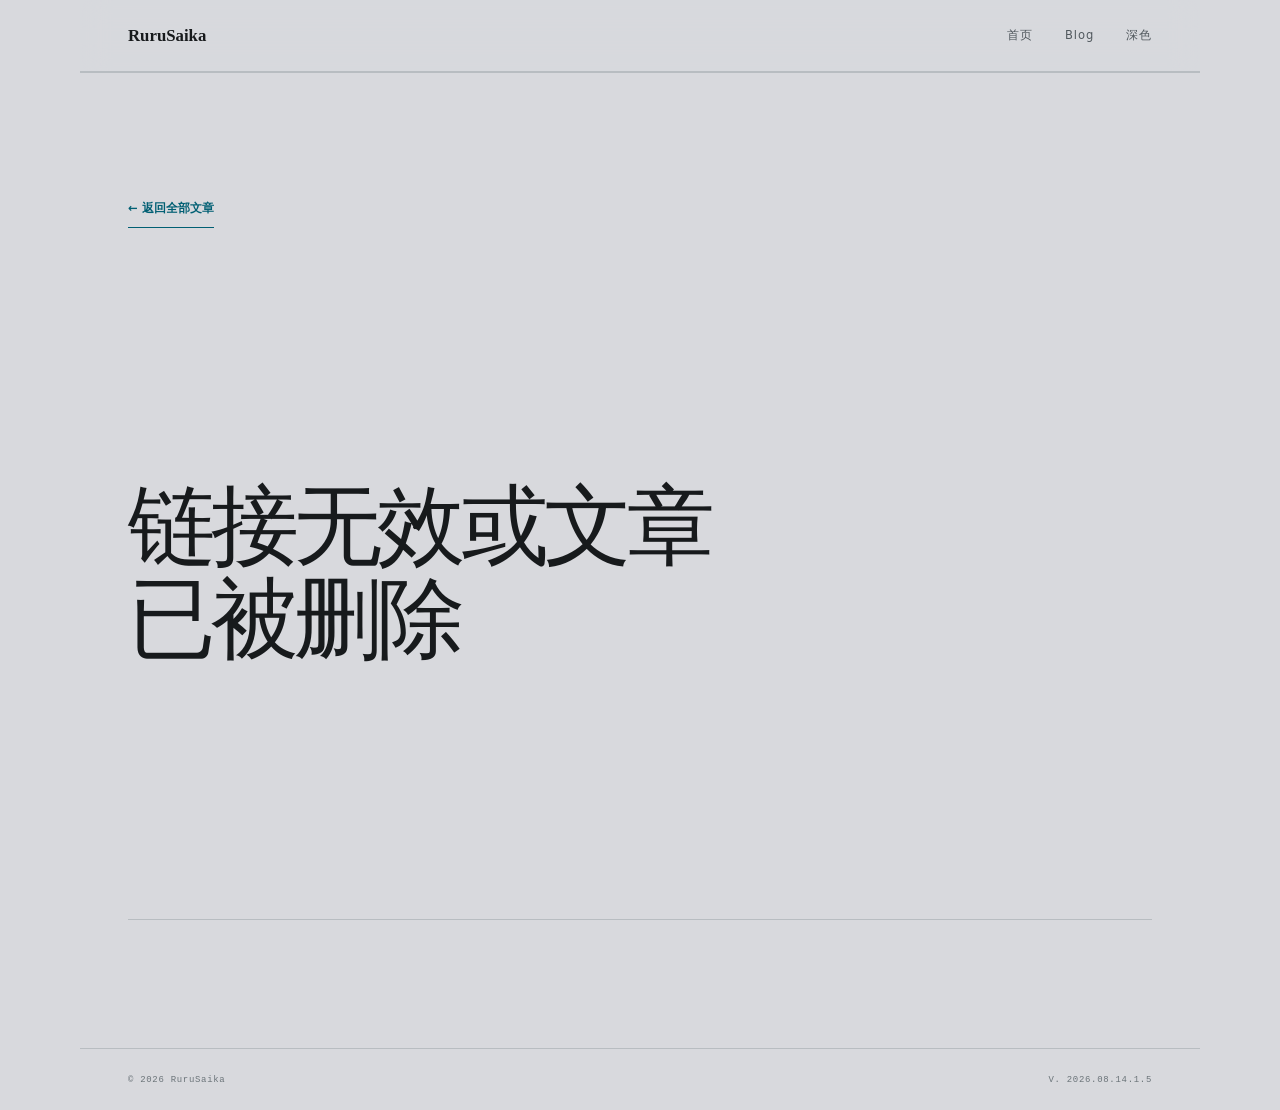
==== blog/index.html @ 6d193848 "Add dedicated blog article pages" ====
<!doctype html>
<html lang="zh-CN" data-theme="light">
<head>
    <meta charset="UTF-8">
    <meta name="viewport" content="width=device-width, initial-scale=1.0">
    <meta name="color-scheme" content="dark light">
    <meta name="description" content="RuruSaika 的 Blog。">
    <meta name="theme-color" content="#d8d9dd">
    <script>
        (() => {
            let theme = null;
            try { theme = localStorage.getItem("ruru-theme"); } catch { /* Use browser preference. */ }
            if (theme !== "light" && theme !== "dark") {
                theme = matchMedia("(prefers-color-scheme: dark)").matches ? "dark" : "light";
            }
            document.documentElement.dataset.theme = theme;
        })();
    </script>
    <meta name="rurusaika-preference-version" content="2026.08.14.1">
    <meta name="rurusaika-site-version" content="2026.08.14.1.2">
    <meta property="og:type" content="article">
    <meta property="og:url" content="https://rurusaika.github.io/blog/">
    <meta property="og:title" content="RuruSaika — Blog">
    <meta property="og:description" content="RuruSaika 的 Blog。">
    <meta name="twitter:card" content="summary">
    <title>RuruSaika — Blog</title>
    <link rel="icon" href="/static/img/favicon-light.svg" type="image/svg+xml" data-theme-favicon data-dark-href="/static/img/favicon.svg" data-light-href="/static/img/favicon-light.svg">
    <link rel="icon" href="/static/img/favicon-light.ico" sizes="any" data-theme-favicon data-dark-href="/static/img/favicon.ico" data-light-href="/static/img/favicon-light.ico">
    <link rel="icon" href="/static/img/favicon-light-32.png" type="image/png" sizes="32x32" data-theme-favicon data-dark-href="/static/img/favicon-32.png" data-light-href="/static/img/favicon-light-32.png">
    <link rel="apple-touch-icon" href="/static/img/apple-touch-icon-light-180.png" sizes="180x180" data-theme-favicon data-dark-href="/static/img/apple-touch-icon-180.png" data-light-href="/static/img/apple-touch-icon-light-180.png">
    <link rel="stylesheet" href="/static/vendor/katex/katex.min.css?v=0.18.4">
    <link rel="stylesheet" href="/static/css/fonts.css?v=2026.08.15.1">
    <link rel="stylesheet" href="/static/css/styles.css?v=2026.08.16.1">
    <script src="/static/js/site-version.js?v=2026.08.14.1.2" defer></script>
    <script src="/static/vendor/markdown-it/markdown-it.umd.min.js?v=15.0.0" defer></script>
    <script src="/static/vendor/katex/katex.min.js?v=0.18.4" defer></script>
    <script src="/static/vendor/katex/auto-render.min.js?v=0.18.4" defer></script>
    <script src="/study/shared.js?v=2026.08.14.1.2" defer></script>
    <script src="/static/js/article.js?v=2026.08.16.1" defer></script>
    <script src="/static/js/script.js?v=2026.08.14.1.2" defer></script>
</head>
<body>
    <a class="skip-link" href="#main">跳到主要内容</a>

    <header class="site-header" data-header>
        <a class="brand" href="/" aria-label="返回个人主页">RuruSaika</a>
        <nav class="main-nav" aria-label="主要导航">
            <a href="/#top">首页</a>
            <a href="/#blog">Blog</a>
            <button class="theme-toggle" type="button" data-theme-toggle aria-label="切换为浅色主题" aria-pressed="false">
                <span data-theme-label>浅色</span>
            </button>
        </nav>
    </header>

    <main id="main" tabindex="-1">
        <section class="blog-section blog-reading" data-blog-section>
            <article class="blog-reader" data-blog-reader aria-live="polite">
                <a class="blog-back" href="/#blog" data-blog-back>← 返回全部文章</a>
                <div data-blog-article><div class="blog-article-state">正在打开文章……</div></div>
            </article>
        </section>
    </main>

    <footer class="site-footer">
        <span>© <span data-year>2026</span> RuruSaika</span>
        <span>V. <span data-site-version>2026.08.14.1.2</span></span>
    </footer>
</body>
</html>
---- static/css/fonts.css ----
@font-face {
    font-family: "Source Serif 4";
    src: url("../fonts/source-serif-4/SourceSerif4Variable-Roman.woff2") format("woff2");
    font-style: normal;
    font-weight: 200 900;
    font-display: swap;
}

@font-face {
    font-family: "Source Serif 4";
    src: url("../fonts/source-serif-4/SourceSerif4Variable-Italic.woff2") format("woff2");
    font-style: italic;
    font-weight: 200 900;
    font-display: swap;
}
---- static/css/styles.css ----
:root {
    color-scheme: dark;
    --bg: #101010;
    --surface: #1a1a1a;
    --surface-elevated: #262626;
    --text: #f2f2f2;
    --text-soft: #b0b0b0;
    --text-faint: #7a7a7a;
    --line: #3b3b3b;
    --line-strong: #505050;
    --accent: #00d3ff;
    --accent-ink: #101010;
    --header-bg: rgba(16, 16, 16, 0.9);
    --selection: rgba(0, 211, 255, 0.2);
    --max-width: 1120px;
    --reading-width: 720px;
    --page-pad: clamp(1.25rem, 4vw, 3rem);
    --serif: Georgia, "Times New Roman", "Noto Serif SC", serif;
    --article-serif: "Source Serif 4", "Noto Serif SC", Georgia, serif;
    --sans: Inter, "Noto Sans SC", "Microsoft YaHei", system-ui, sans-serif;
    --mono: "Cascadia Code", "SFMono-Regular", Consolas, monospace;
}

[data-theme="light"] {
    color-scheme: light;
    --bg: #d8d9dd;
    --surface: #e2e3e6;
    --surface-elevated: #e2e3e6;
    --text: #171a1c;
    --text-soft: #51595e;
    --text-faint: #6b7479;
    --line: #b8bdc1;
    --line-strong: #8a9499;
    --accent: #005f73;
    --accent-ink: #f5fbfc;
    --header-bg: rgba(216, 217, 221, 0.9);
    --selection: rgba(0, 95, 115, 0.18);
}

*, *::before, *::after { box-sizing: border-box; }

html {
    scroll-behavior: smooth;
    scroll-padding-top: 5rem;
}

body {
    min-width: 320px;
    margin: 0;
    background: var(--bg);
    color: var(--text);
    font-family: var(--sans);
    font-size: 16px;
    -webkit-font-smoothing: antialiased;
    text-rendering: optimizeLegibility;
}

::selection { background: var(--selection); }

a { color: inherit; }
button, input { font: inherit; }
button { color: inherit; }

:focus-visible {
    outline: 2px solid var(--accent);
    outline-offset: 4px;
}

[hidden] { display: none !important; }

.visually-hidden {
    position: absolute;
    width: 1px;
    height: 1px;
    padding: 0;
    margin: -1px;
    overflow: hidden;
    clip: rect(0, 0, 0, 0);
    white-space: nowrap;
    border: 0;
}

.skip-link {
    position: fixed;
    top: 0.75rem;
    left: 0.75rem;
    z-index: 100;
    padding: 0.7rem 0.9rem;
    background: var(--accent);
    color: var(--accent-ink);
    text-decoration: none;
    transform: translateY(-160%);
}

.skip-link:focus { transform: translateY(0); }

.site-header,
.hero,
.blog-section,
.site-footer {
    width: min(100%, var(--max-width));
    margin-inline: auto;
    padding-inline: var(--page-pad);
}

.site-header {
    position: sticky;
    top: 0;
    z-index: 20;
    min-height: 4.5rem;
    display: flex;
    align-items: center;
    justify-content: space-between;
    gap: 2rem;
    border-bottom: 1px solid var(--line);
    background: var(--header-bg);
    backdrop-filter: blur(14px);
}

.brand {
    font-family: var(--serif);
    font-size: 1.05rem;
    font-weight: 700;
    text-decoration: none;
}

.main-nav {
    display: flex;
    align-items: center;
    gap: clamp(1rem, 3vw, 2rem);
}

.main-nav a,
.theme-toggle {
    padding: 0.25rem 0;
    border: 0;
    border-bottom: 1px solid transparent;
    background: transparent;
    color: var(--text-soft);
    cursor: pointer;
    font-size: 0.72rem;
    letter-spacing: 0.08em;
    text-decoration: none;
}

.main-nav a:hover,
.main-nav a.is-active,
.theme-toggle:hover {
    border-bottom-color: currentColor;
    color: var(--text);
}

.hero {
    position: relative;
    min-height: calc(100svh - 4.5rem);
    display: flex;
    align-items: center;
    padding-top: clamp(6rem, 14vh, 10rem);
    padding-bottom: clamp(3rem, 7vh, 5rem);
}

.eyebrow {
    margin: 0 0 1.5rem;
    color: var(--accent);
    font-family: var(--mono);
    font-size: 0.62rem;
    font-weight: 600;
    letter-spacing: 0.14em;
}

.hero h1 {
    margin: 0;
    font-family: var(--serif);
    font-size: clamp(4rem, 7.4vw, 7rem);
    font-weight: 500;
    line-height: 0.98;
    letter-spacing: -0.07em;
}

.hero-title-small {
    font-size: 0.46em;
    letter-spacing: -0.025em;
    vertical-align: 0.14em;
}

.hero-title-accent {
    color: var(--accent);
}

.hero-note {
    position: absolute;
    right: var(--page-pad);
    bottom: clamp(3rem, 7vh, 5rem);
    width: min(18rem, 36%);
}

.text-link {
    display: inline-flex;
    align-items: center;
    gap: 0.55rem;
    padding-bottom: 0.28rem;
    border-bottom: 1px solid var(--line-strong);
    color: var(--text);
    font-size: 0.78rem;
    text-decoration: none;
}

.text-link:hover { border-color: var(--accent); color: var(--accent); }

.blog-section {
    min-height: 100svh;
    padding-top: clamp(5.5rem, 10vw, 8rem);
    padding-bottom: clamp(6rem, 10vw, 9rem);
    border-top: 1px solid var(--line);
}

.blog-heading {
    display: grid;
    grid-template-columns: minmax(0, 1fr) minmax(18rem, 0.55fr);
    align-items: end;
    gap: clamp(2rem, 8vw, 8rem);
    margin-bottom: clamp(4rem, 8vw, 7rem);
}

.blog-heading h2 {
    margin: 0;
    font-family: var(--serif);
    font-size: clamp(4.5rem, 11vw, 9rem);
    font-weight: 500;
    line-height: 0.85;
    letter-spacing: -0.075em;
}

.blog-heading > p {
    margin: 0;
    color: var(--text-soft);
    line-height: 1.9;
}

.blog-toolbar {
    display: grid;
    grid-template-columns: minmax(12rem, 1fr) auto;
    align-items: center;
    gap: 1.5rem;
    padding: 1rem 0;
    border-top: 1px solid var(--line);
    border-bottom: 1px solid var(--line);
}

.blog-search { width: min(100%, 22rem); }

.blog-search input {
    width: 100%;
    padding: 0.65rem 0;
    border: 0;
    border-bottom: 1px solid var(--line);
    outline: none;
    background: transparent;
    color: var(--text);
}

.blog-search input::placeholder { color: var(--text-faint); }
.blog-search input:focus { border-color: var(--accent); }

.blog-controls,
.blog-filters {
    display: flex;
    align-items: center;
}

.blog-controls { gap: 1rem; }
.blog-filters { gap: 0.15rem; }

.blog-filters button {
    padding: 0.55rem 0.6rem;
    border: 0;
    background: transparent;
    color: var(--text-faint);
    cursor: pointer;
    font-size: 0.68rem;
}

.blog-filters button:hover,
.blog-filters button.active { color: var(--text); }

.blog-filters button.active { text-decoration: underline; text-decoration-color: var(--accent); text-underline-offset: 0.35rem; }

.blog-summary {
    display: flex;
    align-items: center;
    justify-content: space-between;
    gap: 2rem;
    padding: 2rem 0 1rem;
    color: var(--text-faint);
    font-family: var(--mono);
    font-size: 0.58rem;
    letter-spacing: 0.1em;
}

.blog-summary p { margin: 0; }
.blog-list { border-top: 1px solid var(--line); }

.blog-pagination {
    display: grid;
    grid-template-columns: auto 1fr auto;
    align-items: center;
    gap: 1rem;
    padding-top: 1.5rem;
    border-top: 1px solid var(--line);
    color: var(--text-faint);
    font: 0.7rem var(--mono);
    letter-spacing: 0.08em;
    text-align: center;
}

.blog-pagination[hidden] { display: none; }
.blog-pagination button {
    padding: 0.65rem 0;
    border: 0;
    background: transparent;
    color: var(--text-soft);
    cursor: pointer;
}
.blog-pagination button:hover:not(:disabled),
.blog-pagination button:focus-visible { color: var(--accent); }
.blog-pagination button:disabled { opacity: 0.3; cursor: default; }

.blog-card {
    display: grid;
    grid-template-columns: 9rem minmax(0, 1fr) auto;
    gap: clamp(1.5rem, 4vw, 4rem);
    align-items: start;
    padding: clamp(1.75rem, 4vw, 3rem) 0;
    border-bottom: 1px solid var(--line);
    text-decoration: none;
}

.blog-date {
    padding-top: 0.25rem;
    color: var(--text-faint);
    font-family: var(--mono);
    font-size: 0.62rem;
    letter-spacing: 0.06em;
}

.blog-card-content { min-width: 0; }

.blog-subject {
    display: block;
    margin-bottom: 0.7rem;
    color: var(--accent);
    font-family: var(--mono);
    font-size: 0.58rem;
    letter-spacing: 0.1em;
}

.blog-card h3 {
    margin: 0;
    font-family: var(--serif);
    font-size: clamp(1.75rem, 4vw, 3rem);
    font-weight: 500;
    line-height: 1.08;
    letter-spacing: -0.045em;
}

.blog-card p {
    max-width: 42rem;
    margin: 0.9rem 0 0;
    color: var(--text-soft);
    line-height: 1.75;
}

.blog-tags {
    display: flex;
    flex-wrap: wrap;
    gap: 0.6rem;
    margin-top: 1rem;
    color: var(--text-faint);
    font-size: 0.62rem;
}

.blog-tags span + span::before { content: "·"; margin-right: 0.6rem; }

.blog-arrow {
    color: var(--text-faint);
    font-size: 1rem;
    transition: color 160ms ease, transform 160ms ease;
}

.blog-card:hover h3,
.blog-card:focus-visible h3 { color: var(--accent); }

.blog-card:hover .blog-arrow,
.blog-card:focus-visible .blog-arrow { color: var(--accent); transform: translate(0.2rem, -0.2rem); }

.blog-empty,
.blog-article-state {
    min-height: 18rem;
    display: grid;
    place-items: center;
    align-content: center;
    padding: 3rem;
    border-bottom: 1px solid var(--line);
    color: var(--text-soft);
    text-align: center;
    line-height: 1.8;
}

.blog-empty strong,
.blog-article-state strong { display: block; margin-bottom: 0.5rem; color: var(--text); }
.blog-empty p, .blog-article-state p { margin: 0; }

.blog-reader {
    max-width: min(100%, 74rem);
    margin-inline: auto;
    scroll-margin-top: 6rem;
}

.blog-reader > .blog-back,
.blog-article-header { max-width: var(--reading-width); }

.blog-article-layout {
    max-width: var(--reading-width);
}

.blog-article-layout.has-outline {
    display: grid;
    max-width: none;
    grid-template-columns: minmax(0, var(--reading-width)) minmax(11rem, 15rem);
    grid-template-areas: "body outline";
    gap: clamp(3rem, 7vw, 7rem);
    align-items: start;
}

.blog-article-outline {
    grid-area: outline;
    position: sticky;
    top: 6rem;
    min-width: 0;
    max-height: calc(100vh - 7.5rem);
    align-self: start;
    display: grid;
    grid-template-rows: auto minmax(0, 1fr);
    margin-top: clamp(2.5rem, 7vw, 4.5rem);
}
.blog-article-body { grid-area: body; min-width: 0; }

.article-outline {
    --outline-indicator-y: 0px;
    --outline-indicator-height: 14px;
    position: relative;
    min-height: 0;
    max-height: none;
    overflow-x: clip;
    overflow-y: auto;
    margin-top: 1.5rem;
    padding-left: 1rem;
    border-left: 1px solid var(--line);
    font-family: var(--sans);
}

.article-outline-indicator {
    position: absolute;
    left: -1px;
    top: 0;
    width: 2px;
    height: var(--outline-indicator-height);
    background: var(--accent);
    opacity: 0;
    pointer-events: none;
    transform: translateY(var(--outline-indicator-y));
    transition: transform 260ms cubic-bezier(0.22, 1, 0.36, 1), height 180ms ease, opacity 160ms ease;
}
.article-outline.has-active .article-outline-indicator { opacity: 1; }

.article-outline > p {
    margin: 0 0 1rem;
    color: var(--text-faint);
    font-family: var(--mono);
    font-size: 0.58rem;
    letter-spacing: 0.12em;
}

.article-outline ol { margin: 0; padding: 0; list-style: none; }
.article-outline li { margin: 0.7rem 0; line-height: 1.45; }
.article-outline li[data-level="2"] { padding-left: 0.65rem; }
.article-outline li[data-level="3"] { padding-left: 1.3rem; }
.article-outline li[data-level="4"] { padding-left: 1.95rem; }
.article-outline a { display: block; color: var(--text-soft); font-size: 0.75rem; text-decoration: none; transition: color 160ms ease, transform 220ms ease; }
.article-outline li[data-level="1"] a { font-size: 0.84rem; }
.article-outline a.active { color: var(--accent); transform: translateX(0.18rem); }
.article-outline a:hover,
.article-outline a:focus-visible { color: var(--accent); }

.blog-back {
    display: block;
    width: max-content;
    padding: 0 0 0.7rem;
    border: 0;
    border-bottom: 1px solid var(--accent);
    background: transparent;
    color: var(--accent);
    cursor: pointer;
    font-size: 0.72rem;
    font-weight: 700;
    text-decoration: none;
    transition: transform 160ms ease;
}

.blog-back:hover,
.blog-back:focus-visible { transform: translateX(-0.25rem); }

.blog-article-header {
    padding: clamp(3.5rem, 9vw, 6.5rem) 0 2.5rem;
    border-bottom: 1px solid var(--line);
}

.blog-article-info {
    display: flex;
    flex-wrap: wrap;
    gap: 1rem;
    color: var(--text-faint);
    font-family: var(--mono);
    font-size: 0.58rem;
    letter-spacing: 0.08em;
}

.blog-article-info span:first-child { color: var(--accent); }

.blog-article-header h1 {
    margin: 1.3rem 0 1.5rem;
    font-family: var(--serif);
    font-size: clamp(2.8rem, 8vw, 5.5rem);
    font-weight: 500;
    line-height: 1;
    letter-spacing: -0.06em;
}

.blog-missing {
    min-height: calc(100svh - 13rem);
    display: flex;
    align-items: center;
    border-bottom: 1px solid var(--line);
}

.blog-missing h1 {
    max-width: 15ch;
    margin: 0;
    font-family: var(--serif);
    font-size: clamp(2.7rem, 7vw, 5.5rem);
    font-weight: 500;
    line-height: 1.05;
    letter-spacing: -0.055em;
}

.blog-article-header > p {
    margin: 0;
    color: var(--text-soft);
    font-size: 1.05rem;
    line-height: 1.85;
}

.blog-article-body {
    padding: clamp(2.5rem, 7vw, 4.5rem) 0 1rem;
    font-family: var(--article-serif);
    font-size: 1.08rem;
    line-height: 1.95;
    font-optical-sizing: auto;
}

.blog-article-body h1,
.blog-article-body h2,
.blog-article-body h3,
.blog-article-body h4,
.blog-article-body h5,
.blog-article-body h6 {
    margin: 2.6em 0 0.8em;
    font-family: var(--article-serif);
    line-height: 1.25;
}

.blog-article-body h1, .blog-article-body h2 { padding-bottom: 0.45rem; border-bottom: 1px solid var(--line); font-size: 1.9rem; }
.blog-article-body h3 { font-size: 1.45rem; }
.blog-article-body p { margin: 1.2rem 0; }
.blog-article-body a { color: var(--accent); text-underline-offset: 0.2em; }
.blog-article-body u { text-decoration-color: var(--accent); }
.blog-article-body mark { background: transparent; color: var(--accent); }
.blog-article-body ul, .blog-article-body ol { margin: 1rem 0; padding-left: 1.6rem; }
.blog-article-body li { margin: 0.45rem 0; padding-left: 0.15rem; }
.blog-article-body li > p { margin: 0.55rem 0; }
.blog-article-body li > ul, .blog-article-body li > ol { margin: 0.35rem 0; }
.blog-article-body .task-list-item { list-style: none; }
.blog-article-body .task-list-checkbox { margin: 0 0.5rem 0 -1.35rem; accent-color: var(--accent); }

.blog-article-body table {
    display: block;
    width: 100%;
    margin: 1.5rem 0;
    overflow-x: auto;
    border-collapse: collapse;
}

.blog-article-body th,
.blog-article-body td { padding: 0.55rem 0.75rem; border: 1px solid var(--line); text-align: left; }
.blog-article-body th { background: var(--surface); }
.blog-article-body hr { margin: 2.5rem 0; border: 0; border-top: 1px solid var(--line); }

.blog-article-body blockquote {
    margin: 2rem 0;
    padding: 0 0 0 1.25rem;
    border-left: 2px solid var(--accent);
    color: var(--text-soft);
}

.blog-article-body pre {
    overflow-x: auto;
    padding: 1.25rem;
    border: 1px solid var(--line);
    background: var(--surface-elevated);
    font: 0.88rem/1.7 var(--mono);
}

.blog-article-body code:not(pre code) {
    padding: 0.12rem 0.3rem;
    background: var(--surface-elevated);
    font-family: var(--mono);
    font-size: 0.88em;
}

.blog-article-body [id] { scroll-margin-top: 6rem; }
.blog-article-reserve { min-height: calc(100svh - min(30svh, 12rem) + 2rem); }

@media (max-width: 980px) {
    .blog-reader { max-width: var(--reading-width); }
    .blog-article-layout.has-outline {
        display: flex;
        flex-direction: column;
        gap: 0;
    }
    .blog-article-outline { order: 0; width: 100%; }
    .blog-article-body { order: 1; width: 100%; }
    .blog-article-outline { position: static; max-height: none; display: block; margin-top: 2.5rem; }
    .article-outline { position: static; max-height: none; margin-top: 2.5rem; overflow: visible; }
}

@media (prefers-reduced-motion: reduce) {
    .article-outline-indicator,
    .article-outline a { transition: none; }
}

.blog-article-body .katex { font-size: 1.05em; }
.blog-article-body .katex-display {
    max-width: 100%;
    margin: 1.8rem 0;
    padding: 0.25rem 0 0.4rem;
    overflow-x: auto;
    overflow-y: hidden;
}

.blog-article-body img {
    display: block;
    max-width: 100%;
    height: auto;
    margin: 2rem auto;
}

.blog-article-body figure { margin: 1.5rem 0; }
.blog-article-body figcaption { margin-top: 0.5rem; color: var(--text-soft); font-family: var(--sans); font-size: 0.78rem; text-align: center; }
.blog-article-body details { margin: 1.25rem 0; padding: 0.8rem 1rem; border: 1px solid var(--line); }
.blog-article-body summary { cursor: pointer; color: var(--text); font-family: var(--sans); }
.blog-article-body kbd { padding: 0.12rem 0.35rem; border: 1px solid var(--line-strong); font: 0.82em var(--mono); }

.site-footer {
    display: flex;
    justify-content: space-between;
    gap: 2rem;
    padding-top: 1.6rem;
    padding-bottom: 1.6rem;
    border-top: 1px solid var(--line);
    color: var(--text-faint);
    font-family: var(--mono);
    font-size: 0.56rem;
    letter-spacing: 0.08em;
}

@media (max-width: 820px) {
    .hero { display: grid; align-content: end; gap: 3rem; }
    .hero-note { position: static; width: auto; max-width: 34rem; }
    .blog-heading { grid-template-columns: 1fr; }
    .blog-heading > p { max-width: 34rem; }
    .blog-toolbar { grid-template-columns: 1fr; align-items: start; }
    .blog-controls { justify-content: space-between; }
}

@media (max-width: 600px) {
    html { scroll-padding-top: 4rem; }
    .site-header { min-height: 4rem; }
    .main-nav { gap: 0.9rem; }
    .main-nav a:first-child { display: none; }
    .hero { min-height: calc(100svh - 4rem); padding-top: 4rem; }
    .hero h1 { font-size: clamp(2.6rem, 10.8vw, 4.1rem); }
    .blog-heading h2 { font-size: clamp(4.2rem, 22vw, 6.5rem); }
    .blog-controls { align-items: flex-start; flex-direction: column; }
    .blog-card { grid-template-columns: 1fr auto; gap: 1.1rem; }
    .blog-date { grid-column: 1 / -1; }
    .blog-card-content { grid-column: 1; }
    .blog-arrow { grid-column: 2; grid-row: 2; }
    .blog-card p { font-size: 0.92rem; }
    .site-footer { align-items: flex-start; flex-direction: column; gap: 0.6rem; }
}

@media (prefers-reduced-motion: reduce) {
    html { scroll-behavior: auto; }
    *, *::before, *::after { transition-duration: 0.01ms !important; }
}
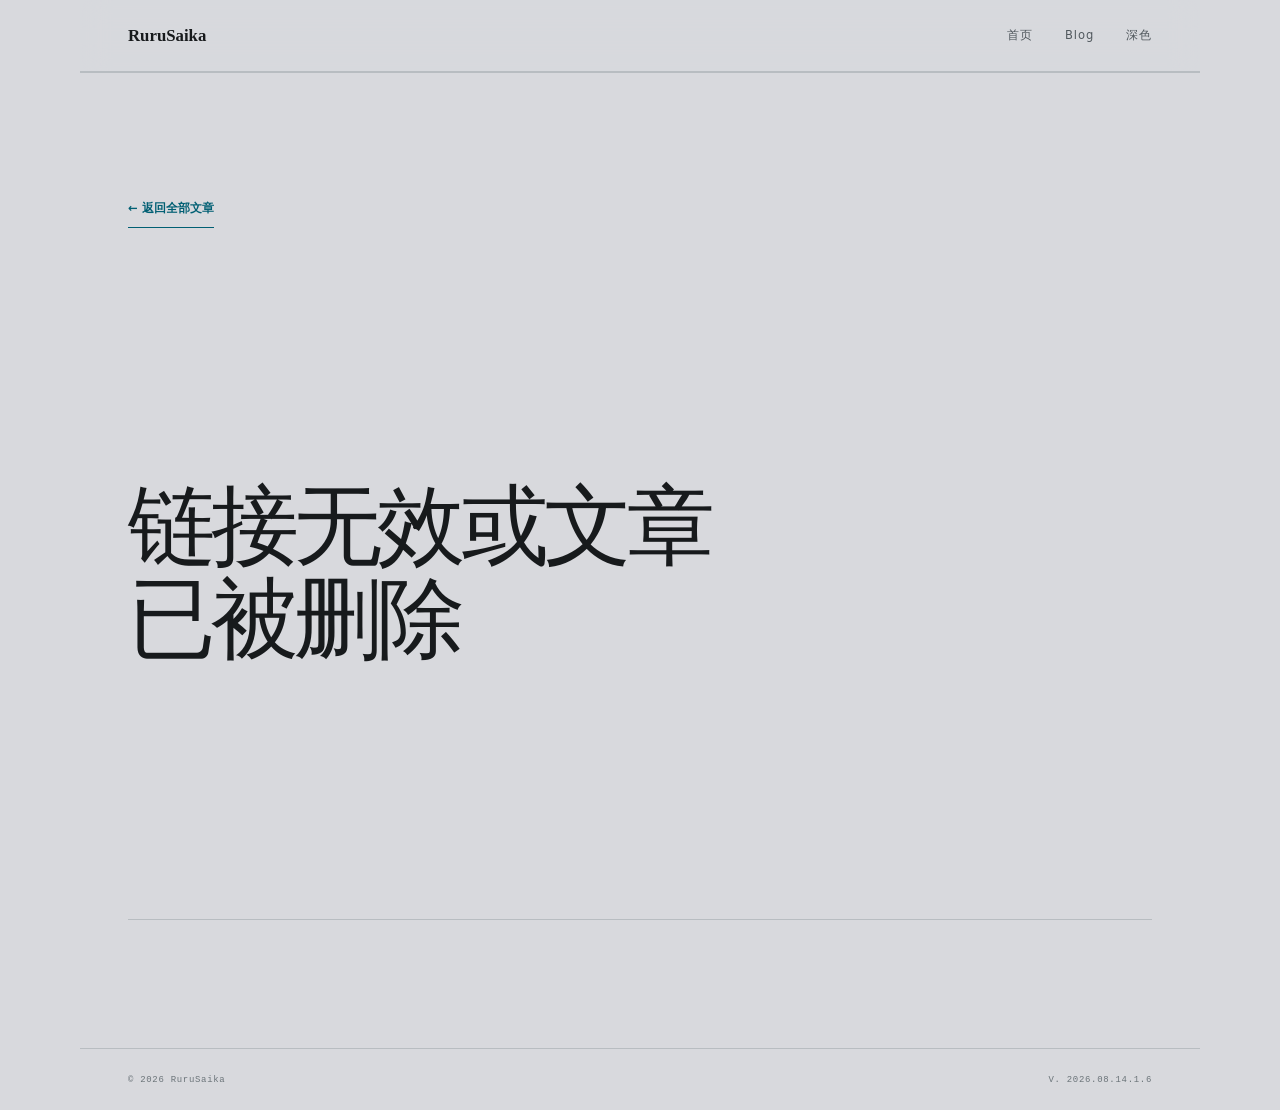
==== commit a184a72a: "Fix CJK strong emphasis after brackets" ====
--- a/blog/index.html
+++ b/blog/index.html
@@ -35,7 +35,7 @@
     <script src="/static/vendor/markdown-it/markdown-it.umd.min.js?v=15.0.0" defer></script>
     <script src="/static/vendor/katex/katex.min.js?v=0.18.4" defer></script>
     <script src="/static/vendor/katex/auto-render.min.js?v=0.18.4" defer></script>
-    <script src="/study/shared.js?v=2026.08.14.1.2" defer></script>
+    <script src="/study/shared.js?v=2026.08.16.2" defer></script>
     <script src="/static/js/article.js?v=2026.08.16.1" defer></script>
     <script src="/static/js/script.js?v=2026.08.14.1.2" defer></script>
 </head>
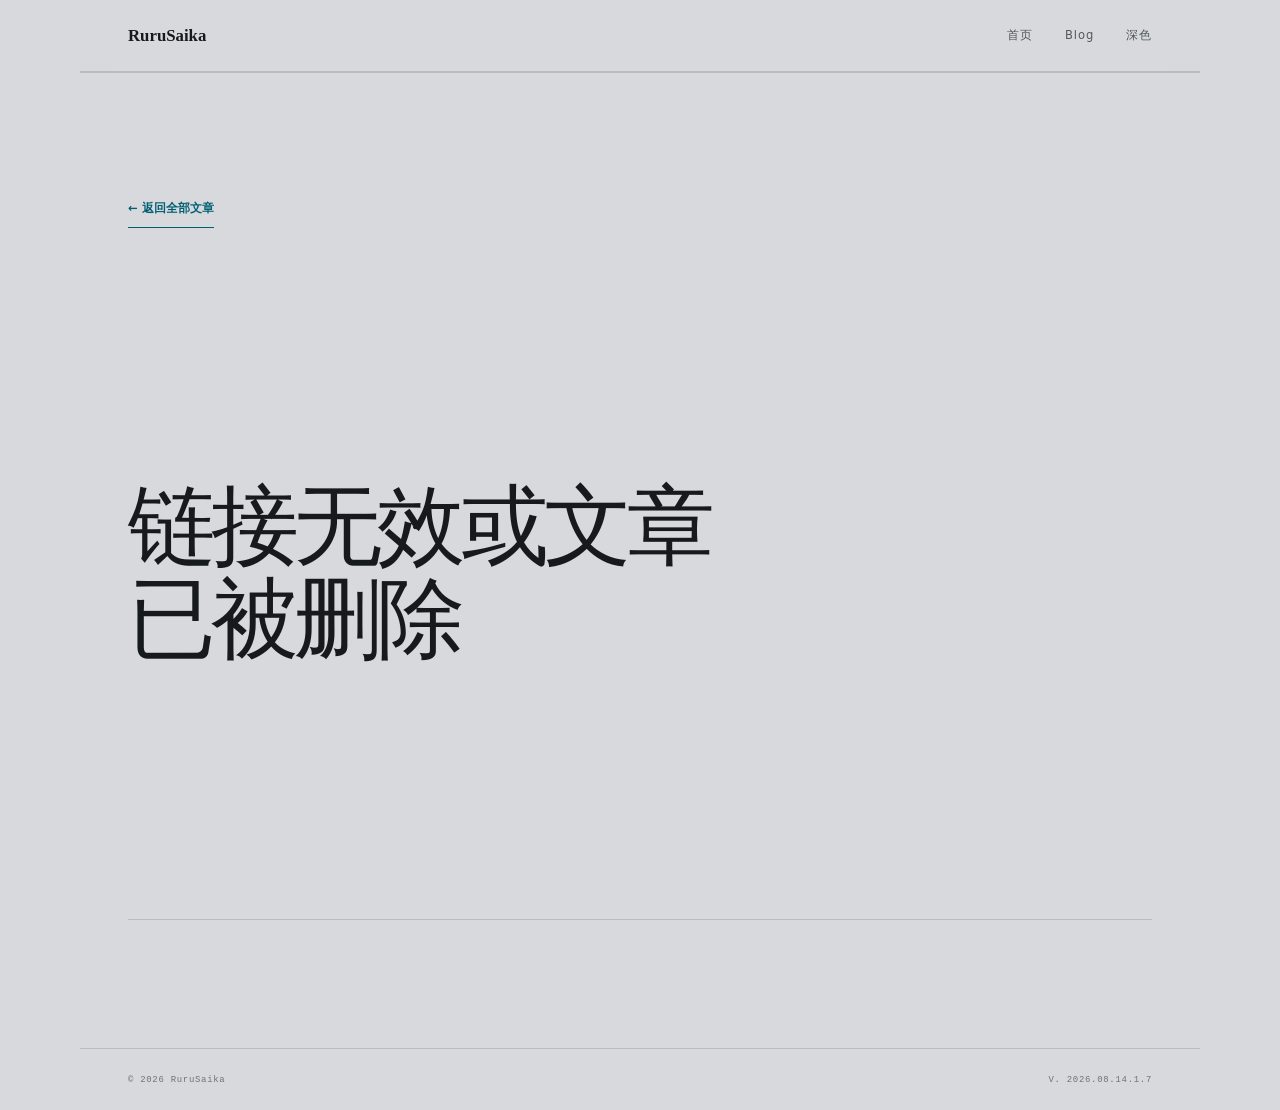
==== commit a573c828: "Show minute timestamps and pin post status" ====
--- a/blog/index.html
+++ b/blog/index.html
@@ -35,7 +35,7 @@
     <script src="/static/vendor/markdown-it/markdown-it.umd.min.js?v=15.0.0" defer></script>
     <script src="/static/vendor/katex/katex.min.js?v=0.18.4" defer></script>
     <script src="/static/vendor/katex/auto-render.min.js?v=0.18.4" defer></script>
-    <script src="/study/shared.js?v=2026.08.16.2" defer></script>
+    <script src="/study/shared.js?v=2026.08.16.3" defer></script>
     <script src="/static/js/article.js?v=2026.08.16.1" defer></script>
     <script src="/static/js/script.js?v=2026.08.14.1.2" defer></script>
 </head>
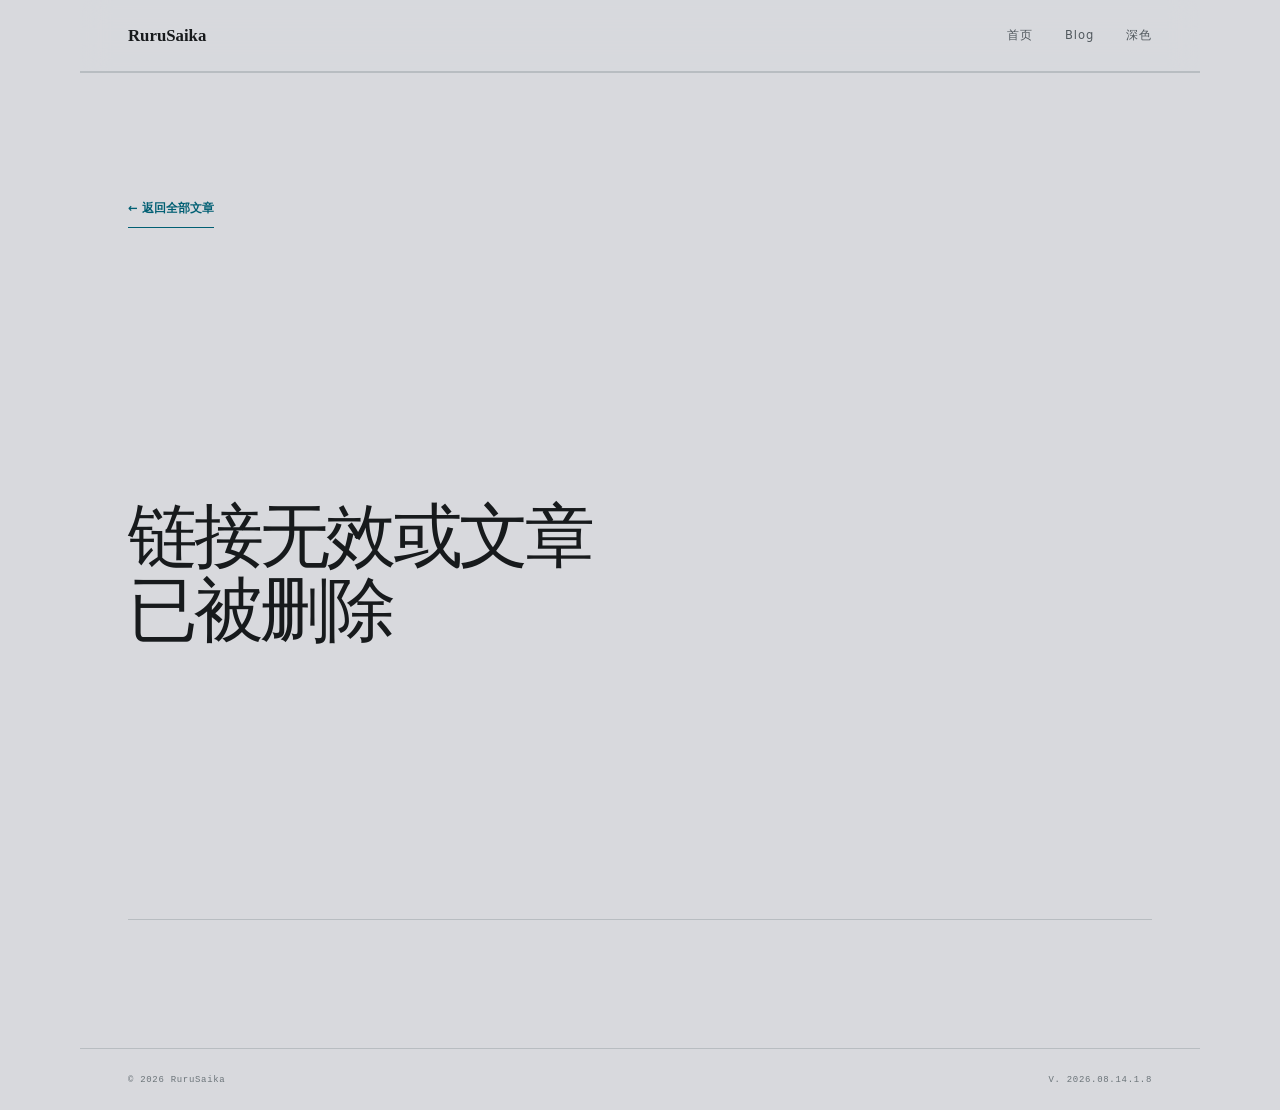
==== commit 4db8700c: "Refine editor layout and publish transparent favicons" ====
--- a/blog/index.html
+++ b/blog/index.html
@@ -24,13 +24,13 @@
     <meta property="og:description" content="RuruSaika 的 Blog。">
     <meta name="twitter:card" content="summary">
     <title>RuruSaika — Blog</title>
-    <link rel="icon" href="/static/img/favicon-light.svg" type="image/svg+xml" data-theme-favicon data-dark-href="/static/img/favicon.svg" data-light-href="/static/img/favicon-light.svg">
-    <link rel="icon" href="/static/img/favicon-light.ico" sizes="any" data-theme-favicon data-dark-href="/static/img/favicon.ico" data-light-href="/static/img/favicon-light.ico">
-    <link rel="icon" href="/static/img/favicon-light-32.png" type="image/png" sizes="32x32" data-theme-favicon data-dark-href="/static/img/favicon-32.png" data-light-href="/static/img/favicon-light-32.png">
-    <link rel="apple-touch-icon" href="/static/img/apple-touch-icon-light-180.png" sizes="180x180" data-theme-favicon data-dark-href="/static/img/apple-touch-icon-180.png" data-light-href="/static/img/apple-touch-icon-light-180.png">
+    <link rel="icon" href="/static/img/favicon-light.svg?v=2026.08.17.1" type="image/svg+xml" data-theme-favicon data-dark-href="/static/img/favicon.svg?v=2026.08.17.1" data-light-href="/static/img/favicon-light.svg?v=2026.08.17.1">
+    <link rel="icon" href="/static/img/favicon-light.ico?v=2026.08.17.1" sizes="any" data-theme-favicon data-dark-href="/static/img/favicon.ico?v=2026.08.17.1" data-light-href="/static/img/favicon-light.ico?v=2026.08.17.1">
+    <link rel="icon" href="/static/img/favicon-light-32.png?v=2026.08.17.1" type="image/png" sizes="32x32" data-theme-favicon data-dark-href="/static/img/favicon-32.png?v=2026.08.17.1" data-light-href="/static/img/favicon-light-32.png?v=2026.08.17.1">
+    <link rel="apple-touch-icon" href="/static/img/apple-touch-icon-light-180.png?v=2026.08.17.1" sizes="180x180" data-theme-favicon data-dark-href="/static/img/apple-touch-icon-180.png?v=2026.08.17.1" data-light-href="/static/img/apple-touch-icon-light-180.png?v=2026.08.17.1">
     <link rel="stylesheet" href="/static/vendor/katex/katex.min.css?v=0.18.4">
     <link rel="stylesheet" href="/static/css/fonts.css?v=2026.08.15.1">
-    <link rel="stylesheet" href="/static/css/styles.css?v=2026.08.16.1">
+    <link rel="stylesheet" href="/static/css/styles.css?v=2026.08.16.2">
     <script src="/static/js/site-version.js?v=2026.08.14.1.2" defer></script>
     <script src="/static/vendor/markdown-it/markdown-it.umd.min.js?v=15.0.0" defer></script>
     <script src="/static/vendor/katex/katex.min.js?v=0.18.4" defer></script>
--- a/static/css/styles.css
+++ b/static/css/styles.css
@@ -171,7 +171,7 @@
 .hero h1 {
     margin: 0;
     font-family: var(--serif);
-    font-size: clamp(4rem, 7.4vw, 7rem);
+    font-size: clamp(3.4rem, 6.4vw, 5.8rem);
     font-weight: 500;
     line-height: 0.98;
     letter-spacing: -0.07em;
@@ -225,7 +225,7 @@
 .blog-heading h2 {
     margin: 0;
     font-family: var(--serif);
-    font-size: clamp(4.5rem, 11vw, 9rem);
+    font-size: clamp(3.8rem, 9vw, 7rem);
     font-weight: 500;
     line-height: 0.85;
     letter-spacing: -0.075em;
@@ -530,7 +530,7 @@
 .blog-article-header h1 {
     margin: 1.3rem 0 1.5rem;
     font-family: var(--serif);
-    font-size: clamp(2.8rem, 8vw, 5.5rem);
+    font-size: clamp(2.4rem, 6vw, 4.4rem);
     font-weight: 500;
     line-height: 1;
     letter-spacing: -0.06em;
@@ -547,7 +547,7 @@
     max-width: 15ch;
     margin: 0;
     font-family: var(--serif);
-    font-size: clamp(2.7rem, 7vw, 5.5rem);
+    font-size: clamp(2.3rem, 6vw, 4.4rem);
     font-weight: 500;
     line-height: 1.05;
     letter-spacing: -0.055em;
@@ -579,8 +579,8 @@
     line-height: 1.25;
 }
 
-.blog-article-body h1, .blog-article-body h2 { padding-bottom: 0.45rem; border-bottom: 1px solid var(--line); font-size: 1.9rem; }
-.blog-article-body h3 { font-size: 1.45rem; }
+.blog-article-body h1, .blog-article-body h2 { padding-bottom: 0.45rem; border-bottom: 1px solid var(--line); font-size: 1.7rem; }
+.blog-article-body h3 { font-size: 1.3rem; }
 .blog-article-body p { margin: 1.2rem 0; }
 .blog-article-body a { color: var(--accent); text-underline-offset: 0.2em; }
 .blog-article-body u { text-decoration-color: var(--accent); }
@@ -698,8 +698,8 @@
     .main-nav { gap: 0.9rem; }
     .main-nav a:first-child { display: none; }
     .hero { min-height: calc(100svh - 4rem); padding-top: 4rem; }
-    .hero h1 { font-size: clamp(2.6rem, 10.8vw, 4.1rem); }
-    .blog-heading h2 { font-size: clamp(4.2rem, 22vw, 6.5rem); }
+    .hero h1 { font-size: clamp(2.3rem, 9.5vw, 3.4rem); }
+    .blog-heading h2 { font-size: clamp(3.4rem, 18vw, 5.2rem); }
     .blog-controls { align-items: flex-start; flex-direction: column; }
     .blog-card { grid-template-columns: 1fr auto; gap: 1.1rem; }
     .blog-date { grid-column: 1 / -1; }
